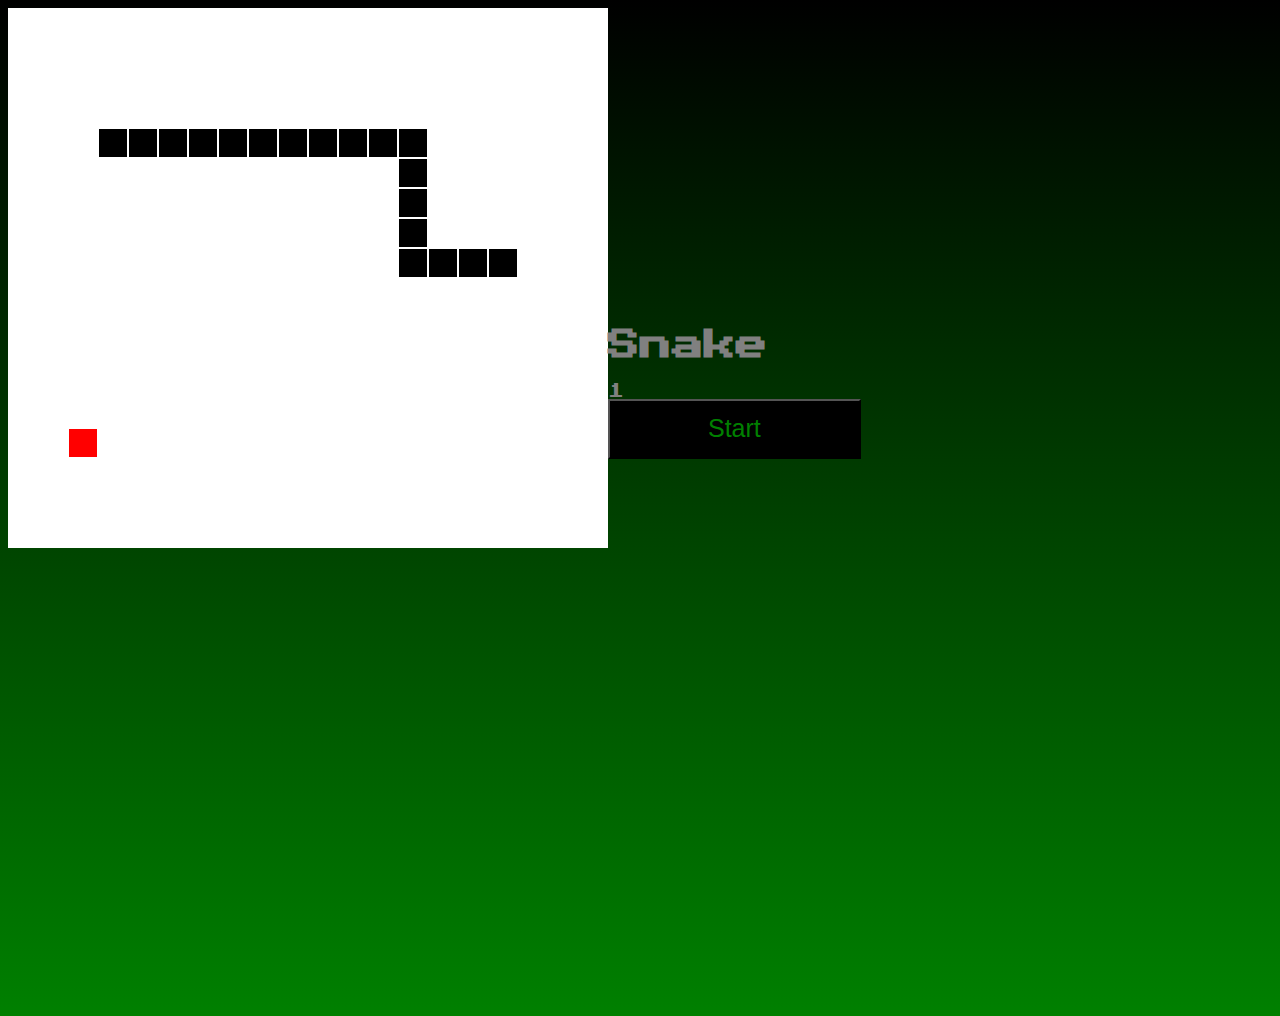
==== index.html @ 15d99392 "project-1-14" ====
<!DOCTYPE html>
<html lang="en" dir="ltr">
  <head>
    <meta charset="utf-8">
    <title></title>
    <script src="https://ajax.googleapis.com/ajax/libs/jquery/3.2.1/jquery.min.js"></script>
   <script src="./app.js" charset="utf-8"></script>
   <link rel="stylesheet" href="./main.css">
   <link href="https://fonts.googleapis.com/css?family=Press+Start+2P" rel="stylesheet">
  </head>
  <body>
  <div id="map"></div>
  <h1>Snake</h1>
  <div class='score'></div>
  <!-- <div id="food"></div> -->
  <!-- <input type="text" id="cell-address"> -->
  <button type="button" name="start" id="start-button">Start</button>

  </body>
</html>
---- main.css ----
* {
  box-sizing: border-box;
}
#map {
width: 600px;
height: 300px;

}
#map div{
  border: 1px solid white;
  width: 30px;
  height: 30px;
  float: left;
}

#start-button{
  height: 60px;
  width: 20%;
  color: green;
  background-color: black;
  outline: none;
  font-size: 25px
}

#start-button .score{
    text-align: center;
    font-family: 'Press Start 2P', cursive;
    text-align: center;
}


.blank {background-color: white;}
.path {background-color: white;}


.snake{
  background-color: black
}

.head{
  background-color: blue
}

.food{
  background-color: red;
}

body{
  background: linear-gradient(black, green);
  height: 1000px;
  background-repeat: no-repeat;
}

h1, .score {
  font-family: 'Press Start 2P', cursive;
  color: grey;

}
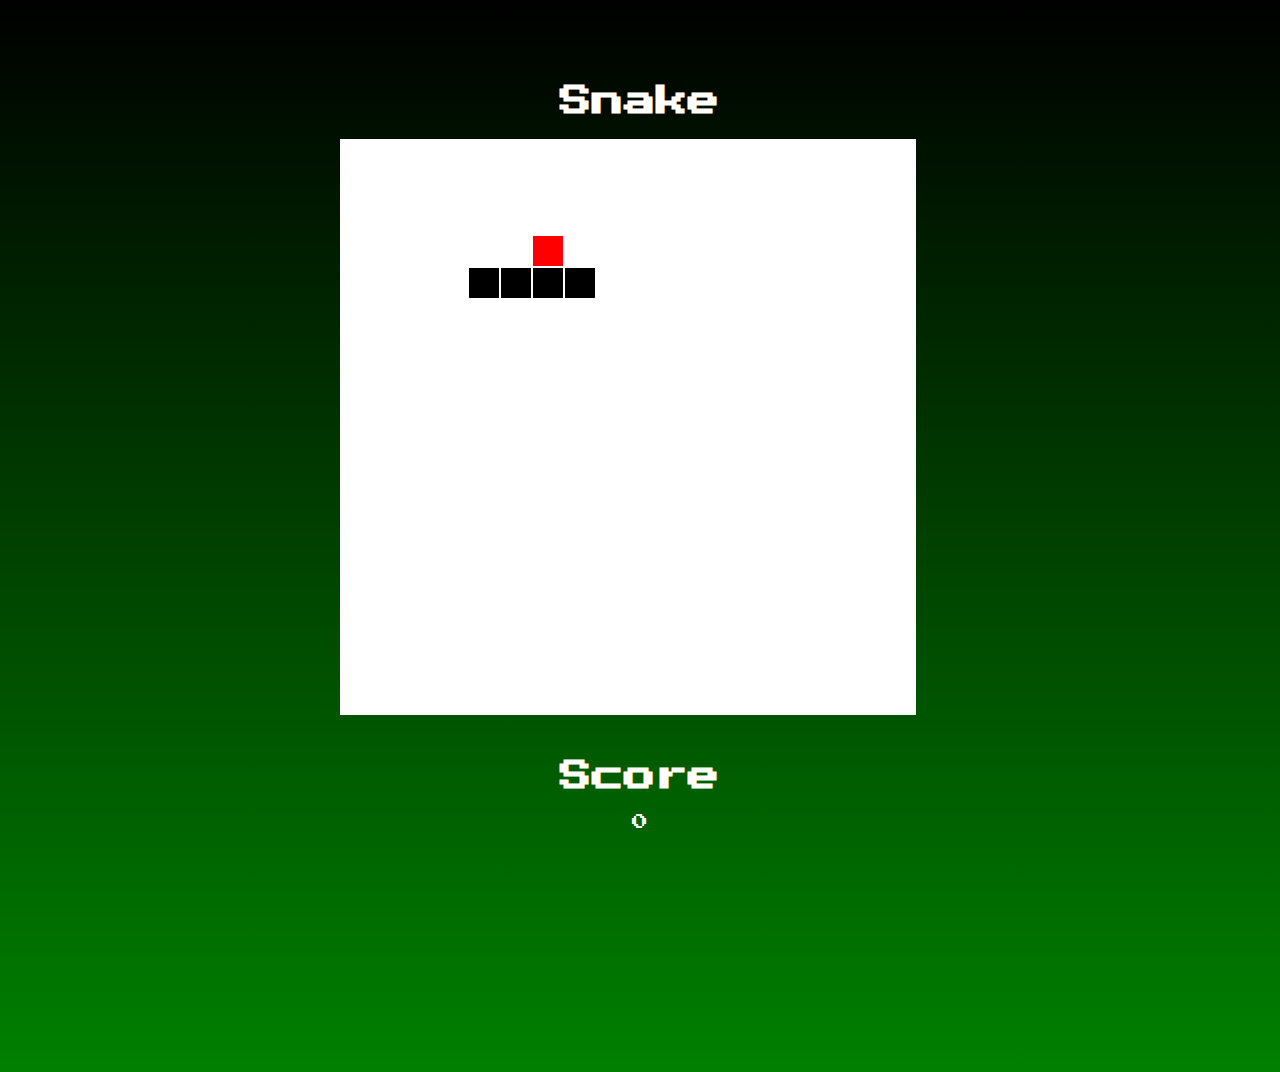
==== commit f2d22e3c: "project-1-15" ====
--- a/index.html
+++ b/index.html
@@ -1,4 +1,4 @@
-<!DOCTYPE html>
+ <!DOCTYPE html>
 <html lang="en" dir="ltr">
   <head>
     <meta charset="utf-8">
@@ -9,12 +9,23 @@
    <link href="https://fonts.googleapis.com/css?family=Press+Start+2P" rel="stylesheet">
   </head>
   <body>
-  <div id="map"></div>
-  <h1>Snake</h1>
-  <div class='score'></div>
-  <!-- <div id="food"></div> -->
-  <!-- <input type="text" id="cell-address"> -->
-  <button type="button" name="start" id="start-button">Start</button>
+    <header>
+      <h1>Snake</h1>
+    </header>
+    <div class="gameScreen">
+      <div id="map"></div>
+    </div>
 
+    <div class="gameOverScreen">
+      <div id="gameOver">
+          <img src="./images/snake.gif">
+        <h1 id= "flash">GAME OVER</h1>
+        <button type="button" id="try-button">Restart</button>
+      </div>
+    </div>
+    <footer>
+            <h1>Score</h1>
+            <div class="score"></div>
+    </footer>
   </body>
 </html>
--- a/main.css
+++ b/main.css
@@ -1,11 +1,12 @@
- * {
-  box-sizing: border-box;
-}
+
+
+
 #map {
 width: 600px;
-height: 300px;
+height: 600px;
+}
 
-}
+
 #map div{
   border: 1px solid white;
   width: 30px;
@@ -15,17 +16,15 @@
 
 #start-button{
   height: 60px;
-  width: 20%;
+  width:  150px;
   color: green;
   background-color: black;
   outline: none;
-  font-size: 25px
+  font-size: 25px;
 }
 
 #start-button .score{
-    text-align: center;
     font-family: 'Press Start 2P', cursive;
-    text-align: center;
 }
 
 
@@ -45,14 +44,57 @@
   background-color: red;
 }
 
+.score{
+  text-align: center;
+  color: white;
+}
+
 body{
   background: linear-gradient(black, green);
   height: 1000px;
-  background-repeat: no-repeat;
+  margin-top: 5%;
+  display: flex;
+  flex-direction: column;
+  align-items: center;
 }
+
 
 h1, .score {
   font-family: 'Press Start 2P', cursive;
-  color: grey;
+}
 
+h1{
+  color: white;
 }
+
+footer{
+  text-align: center;
+  width: 200px;
+}
+
+
+img{
+  background-size: cover;
+}
+
+#flash {
+  animation: blinker 1s linear infinite;
+}
+
+#gameOver {
+  text-align: center;
+}
+#try-button{
+  height: 60px;
+  width:  150px;
+  color: green;
+  background-color: black;
+  outline: none;
+  font-size: 25px;
+}
+
+@keyframes blinker {
+  50% {
+    opacity: 0;
+  }
+}
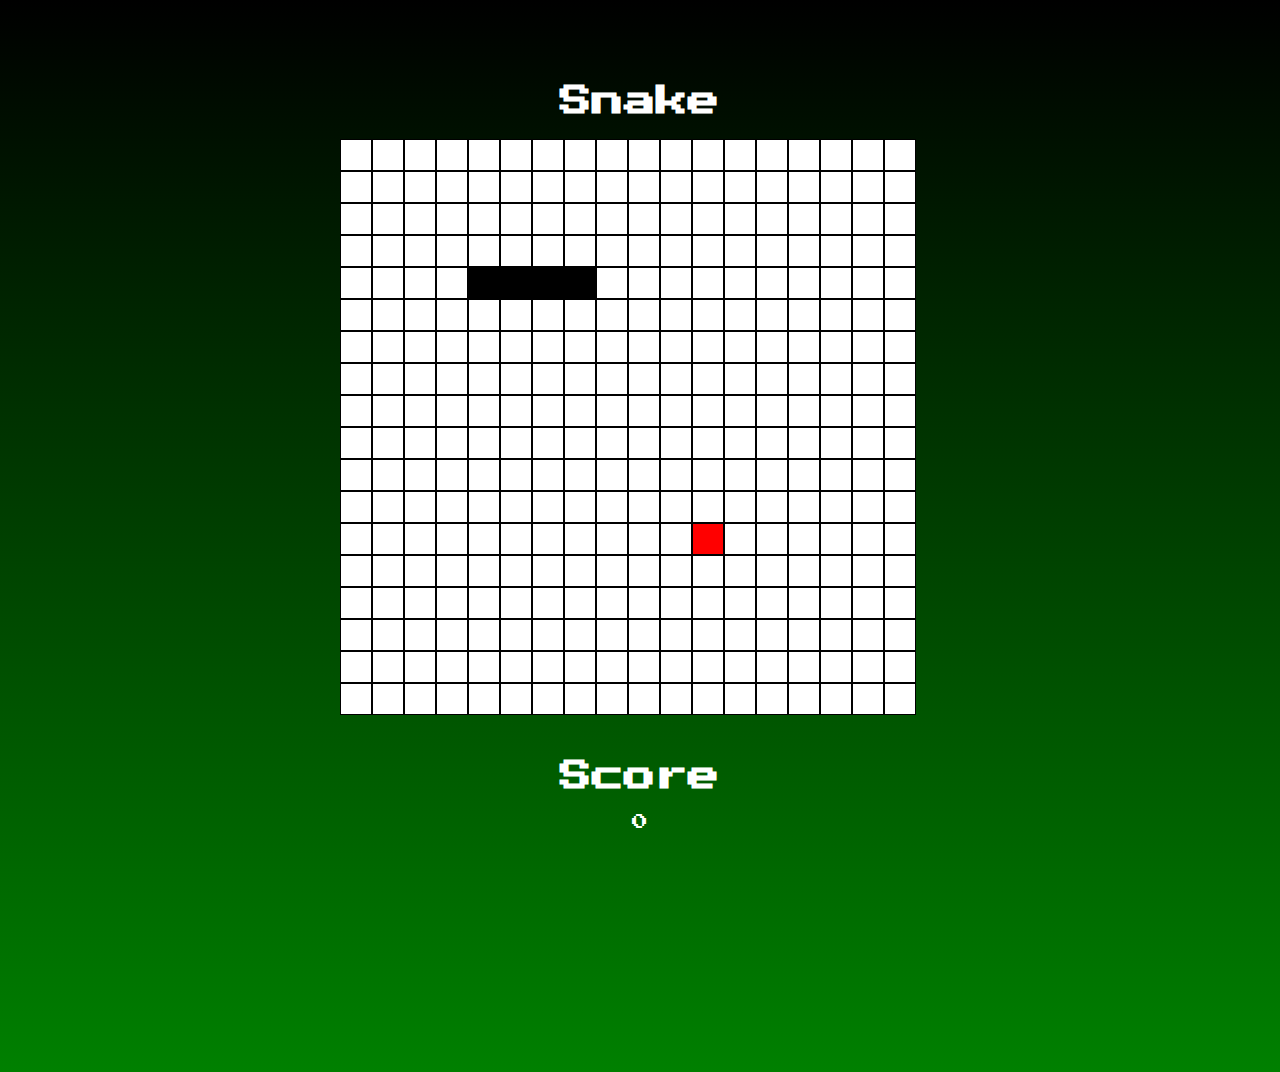
==== commit 84ee802b: "completing ReadME" ====
--- a/index.html
+++ b/index.html
@@ -1,4 +1,4 @@
- <!DOCTYPE html>
+   <!DOCTYPE html>
 <html lang="en" dir="ltr">
   <head>
     <meta charset="utf-8">
@@ -7,6 +7,7 @@
    <script src="./app.js" charset="utf-8"></script>
    <link rel="stylesheet" href="./main.css">
    <link href="https://fonts.googleapis.com/css?family=Press+Start+2P" rel="stylesheet">
+   
   </head>
   <body>
     <header>
--- a/main.css
+++ b/main.css
@@ -8,7 +8,7 @@
 
 
 #map div{
-  border: 1px solid white;
+  border: 1px solid black;
   width: 30px;
   height: 30px;
   float: left;
@@ -29,7 +29,7 @@
 
 
 .blank {background-color: white;}
-.path {background-color: white;}
+.path {background-color: black;}
 
 
 .snake{
